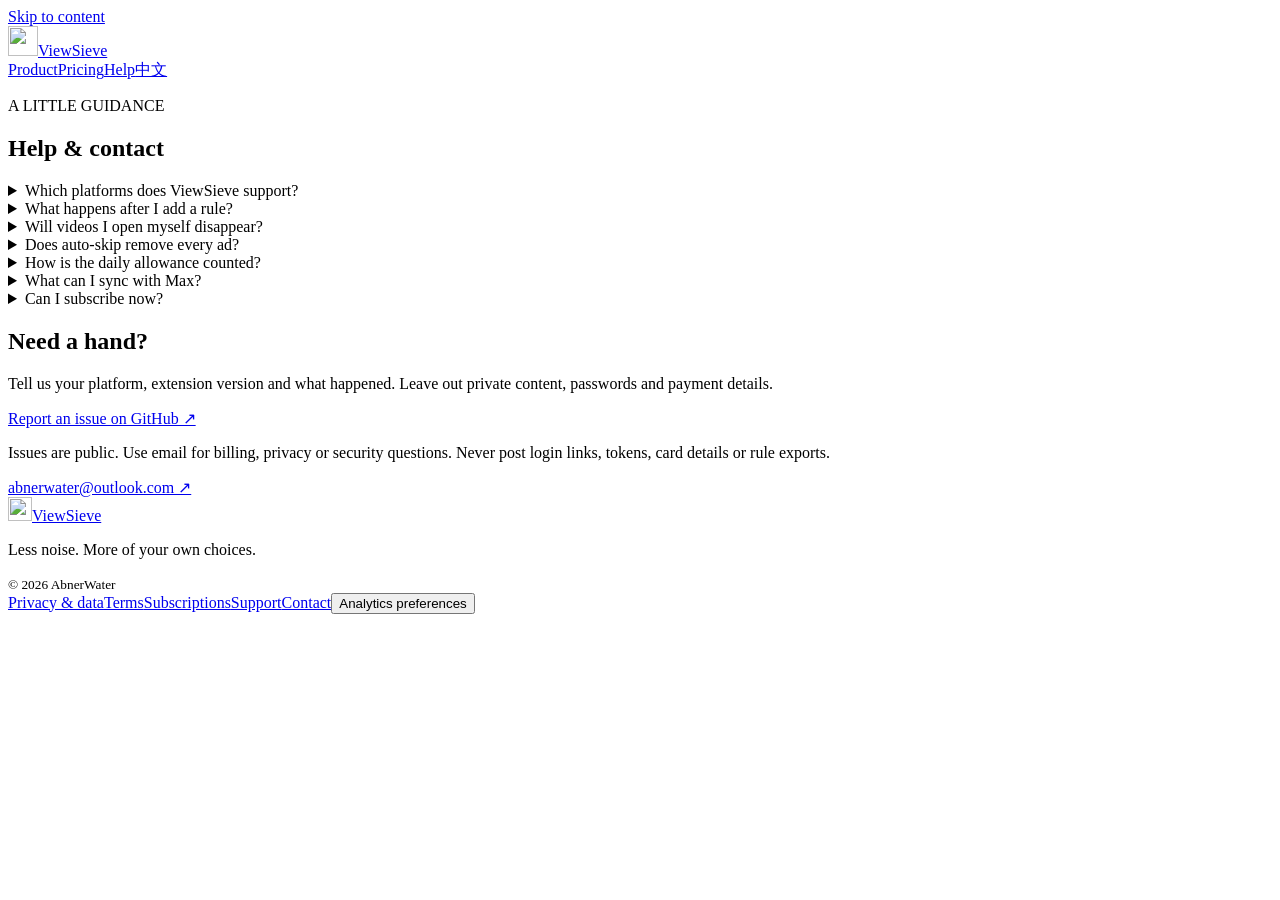
==== help/index.html @ 7a8e50fe "feat(site): enable consented GA analytics Source: 61bdc7e928b839164f381e8d19a9290a8a9065aa. Static-o" ====
<!DOCTYPE html><html lang="en"><head><meta charset="utf-8"><meta name="viewport" content="width=device-width"><title>Help &amp; contact — ViewSieve</title><meta name="description" content="Clean up YouTube, Instagram and TikTok. Add keywords, block authors and auto-skip eligible ads. Sync your settings with Chrome on Max."><meta name="color-scheme" content="light dark"><link rel="icon" type="image/png" sizes="32x32" href="/viewsieve-site/brand/favicon-32.png"><meta property="og:title" content="Help &amp; contact — ViewSieve"><meta property="og:description" content="Clean up YouTube, Instagram and TikTok. Add keywords, block authors and auto-skip eligible ads. Sync your settings with Chrome on Max."><meta property="og:type" content="website"><meta property="og:image" content="https://abnerwater.github.io/viewsieve-site/brand/social-1200x630.png"><meta property="og:image:width" content="1200"><meta property="og:image:height" content="630"><meta name="twitter:card" content="summary_large_image"><link rel="canonical" href="https://abnerwater.github.io/viewsieve-site/help/"><meta property="og:url" content="https://abnerwater.github.io/viewsieve-site/help/"><link rel="alternate" hreflang="en" href="https://abnerwater.github.io/viewsieve-site/help/"><link rel="alternate" hreflang="zh-CN" href="https://abnerwater.github.io/viewsieve-site/zh/help/"><link rel="stylesheet" href="/viewsieve-site/_astro/Layout.CH0F5gtR.css"></head><body data-page="help"><a class="skip-link" href="#main">Skip to content</a><header class="site-header wrap"><a class="brand" href="/viewsieve-site/" aria-label="ViewSieve"><img src="/viewsieve-site/brand/viewsieve.svg" width="30" height="30" alt="">ViewSieve</a><nav aria-label="Main navigation"><a href="/viewsieve-site/" data-analytics-position="header">Product</a><a href="/viewsieve-site/pricing/" data-analytics-event="pricing_open" data-analytics-position="header">Pricing</a><a href="/viewsieve-site/help/" data-analytics-position="header" aria-current="page">Help</a><a class="language" href="/viewsieve-site/zh/help/" lang="zh-CN">中文</a></nav></header><main id="main"><section class="section wrap reading"><p class="eyebrow">A LITTLE GUIDANCE</p><h1>Help &amp; contact</h1><div class="faq-list"><details><summary>Which platforms does ViewSieve support?</summary><p>YouTube, Instagram and TikTok in desktop Chrome. Each platform has its own content and interface controls. Enable only the platforms you want to use.</p></details><details><summary>What happens after I add a rule?</summary><p>Matching content disappears immediately. Quick additions offer a 3-second undo. Later matches stay out of view without reason cards. TikTok feeds skip matching items while retaining native navigation.</p></details><details><summary>Will videos I open myself disappear?</summary><p>Explicitly opened main content has viewing protection. Surrounding recommendations still follow your rules. Entering a generic feed or moving to another item does not grant that protection.</p></details><details><summary>Does auto-skip remove every ad?</summary><p>No. It uses the native YouTube Skip button when available. Unskippable ads, spoken sponsorships and server-stitched ads are not covered. Dedicated promotional labels are used for content filtering, not brand names or shopping words alone.</p></details><details><summary>How is the daily allowance counted?</summary><p>Successful content cleanup and YouTube ad auto-skips share one allowance across the three platforms in this Chrome profile. It resets each local calendar day. Failed actions do not count. Once exhausted, new cleanup stops; native browsing and manual ad skipping remain available.</p></details><details><summary>What can I sync with Max?</summary><p>Platform settings, layout, keywords, author lists, rule states and order. Sync is off by default and requires consent, the same Chrome sync account and extension ID. The budget is 80 KiB. Permissions, pause, daily usage and payment credentials stay local. Conflicts require your choice.</p></details><details><summary>Can I subscribe now?</summary><p>For live payments, use Plan &amp; usage in the store-installed ViewSieve extension to subscribe through ExtPay / Stripe. This website does not take payments. Free includes limited content cleanup; Pro and Max add interface cleanup, and Max adds optional Chrome configuration sync. The Chrome Web Store listing is being prepared. Loading an unpacked local copy uses ExtPay test payments, not live billing.</p></details></div><div class="help-contact"><h2>Need a hand?</h2><p>Tell us your platform, extension version and what happened. Leave out private content, passwords and payment details.</p><a class="button primary" data-analytics-event="support_click" data-analytics-position="help" href="https://github.com/AbnerWater/viewsieve-site/issues/new/choose" target="_blank" rel="noopener noreferrer">Report an issue on GitHub ↗</a><p>Issues are public. Use email for billing, privacy or security questions. Never post login links, tokens, card details or rule exports.</p><a class="button secondary" href="mailto:abnerwater@outlook.com">abnerwater@outlook.com ↗</a></div></section></main><footer class="site-footer wrap"><div><a class="brand" href="/viewsieve-site/"><img src="/viewsieve-site/brand/viewsieve.svg" width="24" height="24" alt="">ViewSieve</a><p>Less noise. More of your own choices.</p><small>© 2026 AbnerWater</small></div><nav aria-label="Footer navigation"><a href="/viewsieve-site/privacy/">Privacy &amp; data</a><a href="/viewsieve-site/terms/">Terms</a><a href="/viewsieve-site/refunds/">Subscriptions</a><a data-analytics-event="support_click" data-analytics-position="footer" href="https://github.com/AbnerWater/viewsieve-site/issues" target="_blank" rel="noopener noreferrer">Support</a><a href="mailto:abnerwater@outlook.com">Contact</a><button class="text-link" type="button" data-analytics-preferences aria-controls="analytics-consent">Analytics preferences</button></nav></footer><aside id="analytics-consent" class="analytics-consent" role="region" tabindex="-1" aria-labelledby="analytics-consent-title" hidden data-analytics-consent data-analytics-enabled="true" data-storage-error="Your choice could not be saved. Analytics stays off on this page. Check your browser storage settings."><div><h2 id="analytics-consent-title">Help us understand website visits</h2><p>With your permission, Google Analytics measures website visits, sources and interactions. It does not read extension rules or browsing content, or enable personalized ads.<a href="/viewsieve-site/privacy/">Privacy details</a></p><p data-consent-pending hidden>Website analytics is not enabled yet. No data is currently sent to Google Analytics.</p><p role="status" data-consent-message></p></div><div class="consent-actions"><button class="button secondary" type="button" data-consent-allow>Allow analytics</button><button class="button secondary" type="button" data-consent-deny>Reject</button><button class="text-link" type="button" data-consent-close hidden>Close</button></div></aside><script type="module" src="/viewsieve-site/_astro/AnalyticsConsent.astro_astro_type_script_index_0_lang.BPC5AMRQ.js"></script></body></html>
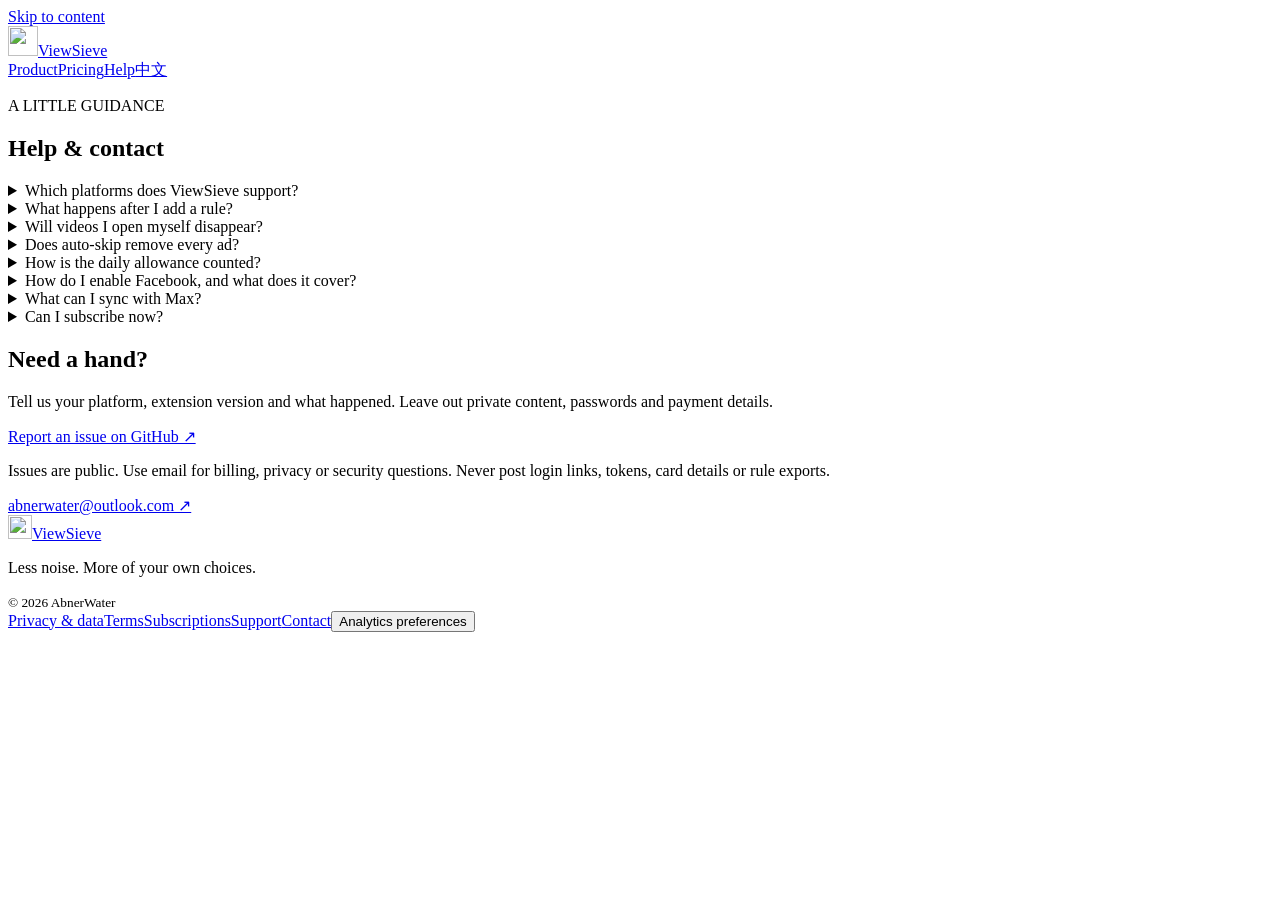
==== commit 7174888e: "feat: showcase Facebook cleanup on bilingual website Publish reviewed static pages, four-platform de" ====
--- a/help/index.html
+++ b/help/index.html
@@ -1 +1 @@
-<!DOCTYPE html><html lang="en"><head><meta charset="utf-8"><meta name="viewport" content="width=device-width"><title>Help &amp; contact — ViewSieve</title><meta name="description" content="Clean up YouTube, Instagram and TikTok. Add keywords, block authors and auto-skip eligible ads. Sync your settings with Chrome on Max."><meta name="color-scheme" content="light dark"><link rel="icon" type="image/png" sizes="32x32" href="/viewsieve-site/brand/favicon-32.png"><meta property="og:title" content="Help &amp; contact — ViewSieve"><meta property="og:description" content="Clean up YouTube, Instagram and TikTok. Add keywords, block authors and auto-skip eligible ads. Sync your settings with Chrome on Max."><meta property="og:type" content="website"><meta property="og:image" content="https://abnerwater.github.io/viewsieve-site/brand/social-1200x630.png"><meta property="og:image:width" content="1200"><meta property="og:image:height" content="630"><meta name="twitter:card" content="summary_large_image"><link rel="canonical" href="https://abnerwater.github.io/viewsieve-site/help/"><meta property="og:url" content="https://abnerwater.github.io/viewsieve-site/help/"><link rel="alternate" hreflang="en" href="https://abnerwater.github.io/viewsieve-site/help/"><link rel="alternate" hreflang="zh-CN" href="https://abnerwater.github.io/viewsieve-site/zh/help/"><link rel="stylesheet" href="/viewsieve-site/_astro/Layout.CH0F5gtR.css"></head><body data-page="help"><a class="skip-link" href="#main">Skip to content</a><header class="site-header wrap"><a class="brand" href="/viewsieve-site/" aria-label="ViewSieve"><img src="/viewsieve-site/brand/viewsieve.svg" width="30" height="30" alt="">ViewSieve</a><nav aria-label="Main navigation"><a href="/viewsieve-site/" data-analytics-position="header">Product</a><a href="/viewsieve-site/pricing/" data-analytics-event="pricing_open" data-analytics-position="header">Pricing</a><a href="/viewsieve-site/help/" data-analytics-position="header" aria-current="page">Help</a><a class="language" href="/viewsieve-site/zh/help/" lang="zh-CN">中文</a></nav></header><main id="main"><section class="section wrap reading"><p class="eyebrow">A LITTLE GUIDANCE</p><h1>Help &amp; contact</h1><div class="faq-list"><details><summary>Which platforms does ViewSieve support?</summary><p>YouTube, Instagram and TikTok in desktop Chrome. Each platform has its own content and interface controls. Enable only the platforms you want to use.</p></details><details><summary>What happens after I add a rule?</summary><p>Matching content disappears immediately. Quick additions offer a 3-second undo. Later matches stay out of view without reason cards. TikTok feeds skip matching items while retaining native navigation.</p></details><details><summary>Will videos I open myself disappear?</summary><p>Explicitly opened main content has viewing protection. Surrounding recommendations still follow your rules. Entering a generic feed or moving to another item does not grant that protection.</p></details><details><summary>Does auto-skip remove every ad?</summary><p>No. It uses the native YouTube Skip button when available. Unskippable ads, spoken sponsorships and server-stitched ads are not covered. Dedicated promotional labels are used for content filtering, not brand names or shopping words alone.</p></details><details><summary>How is the daily allowance counted?</summary><p>Successful content cleanup and YouTube ad auto-skips share one allowance across the three platforms in this Chrome profile. It resets each local calendar day. Failed actions do not count. Once exhausted, new cleanup stops; native browsing and manual ad skipping remain available.</p></details><details><summary>What can I sync with Max?</summary><p>Platform settings, layout, keywords, author lists, rule states and order. Sync is off by default and requires consent, the same Chrome sync account and extension ID. The budget is 80 KiB. Permissions, pause, daily usage and payment credentials stay local. Conflicts require your choice.</p></details><details><summary>Can I subscribe now?</summary><p>For live payments, use Plan &amp; usage in the store-installed ViewSieve extension to subscribe through ExtPay / Stripe. This website does not take payments. Free includes limited content cleanup; Pro and Max add interface cleanup, and Max adds optional Chrome configuration sync. The Chrome Web Store listing is being prepared. Loading an unpacked local copy uses ExtPay test payments, not live billing.</p></details></div><div class="help-contact"><h2>Need a hand?</h2><p>Tell us your platform, extension version and what happened. Leave out private content, passwords and payment details.</p><a class="button primary" data-analytics-event="support_click" data-analytics-position="help" href="https://github.com/AbnerWater/viewsieve-site/issues/new/choose" target="_blank" rel="noopener noreferrer">Report an issue on GitHub ↗</a><p>Issues are public. Use email for billing, privacy or security questions. Never post login links, tokens, card details or rule exports.</p><a class="button secondary" href="mailto:abnerwater@outlook.com">abnerwater@outlook.com ↗</a></div></section></main><footer class="site-footer wrap"><div><a class="brand" href="/viewsieve-site/"><img src="/viewsieve-site/brand/viewsieve.svg" width="24" height="24" alt="">ViewSieve</a><p>Less noise. More of your own choices.</p><small>© 2026 AbnerWater</small></div><nav aria-label="Footer navigation"><a href="/viewsieve-site/privacy/">Privacy &amp; data</a><a href="/viewsieve-site/terms/">Terms</a><a href="/viewsieve-site/refunds/">Subscriptions</a><a data-analytics-event="support_click" data-analytics-position="footer" href="https://github.com/AbnerWater/viewsieve-site/issues" target="_blank" rel="noopener noreferrer">Support</a><a href="mailto:abnerwater@outlook.com">Contact</a><button class="text-link" type="button" data-analytics-preferences aria-controls="analytics-consent">Analytics preferences</button></nav></footer><aside id="analytics-consent" class="analytics-consent" role="region" tabindex="-1" aria-labelledby="analytics-consent-title" hidden data-analytics-consent data-analytics-enabled="true" data-storage-error="Your choice could not be saved. Analytics stays off on this page. Check your browser storage settings."><div><h2 id="analytics-consent-title">Help us understand website visits</h2><p>With your permission, Google Analytics measures website visits, sources and interactions. It does not read extension rules or browsing content, or enable personalized ads.<a href="/viewsieve-site/privacy/">Privacy details</a></p><p data-consent-pending hidden>Website analytics is not enabled yet. No data is currently sent to Google Analytics.</p><p role="status" data-consent-message></p></div><div class="consent-actions"><button class="button secondary" type="button" data-consent-allow>Allow analytics</button><button class="button secondary" type="button" data-consent-deny>Reject</button><button class="text-link" type="button" data-consent-close hidden>Close</button></div></aside><script type="module" src="/viewsieve-site/_astro/AnalyticsConsent.astro_astro_type_script_index_0_lang.BPC5AMRQ.js"></script></body></html>+<!DOCTYPE html><html lang="en"><head><meta charset="utf-8"><meta name="viewport" content="width=device-width"><title>Help &amp; contact — ViewSieve</title><meta name="description" content="Filter YouTube, Facebook, Instagram and TikTok by keyword or creator. Organize Facebook Home, auto-skip skippable YouTube ads and sync settings with Max."><meta name="color-scheme" content="light dark"><link rel="icon" type="image/png" sizes="32x32" href="/viewsieve-site/brand/favicon-32.png"><meta property="og:title" content="Help &amp; contact — ViewSieve"><meta property="og:description" content="Filter YouTube, Facebook, Instagram and TikTok by keyword or creator. Organize Facebook Home, auto-skip skippable YouTube ads and sync settings with Max."><meta property="og:type" content="website"><meta property="og:image" content="https://abnerwater.github.io/viewsieve-site/brand/social-1200x630.png"><meta property="og:image:width" content="1200"><meta property="og:image:height" content="630"><meta name="twitter:card" content="summary_large_image"><link rel="canonical" href="https://abnerwater.github.io/viewsieve-site/help/"><meta property="og:url" content="https://abnerwater.github.io/viewsieve-site/help/"><link rel="alternate" hreflang="en" href="https://abnerwater.github.io/viewsieve-site/help/"><link rel="alternate" hreflang="zh-CN" href="https://abnerwater.github.io/viewsieve-site/zh/help/"><link rel="stylesheet" href="/viewsieve-site/_astro/Layout.Cl3Gk_3E.css"><link rel="stylesheet" href="/viewsieve-site/_astro/_..BULQltNF.css"></head><body data-page="help"><a class="skip-link" href="#main">Skip to content</a><header class="site-header wrap"><a class="brand" href="/viewsieve-site/" aria-label="ViewSieve"><img src="/viewsieve-site/brand/viewsieve.svg" width="30" height="30" alt="">ViewSieve</a><nav aria-label="Main navigation"><a href="/viewsieve-site/" data-analytics-position="header">Product</a><a href="/viewsieve-site/pricing/" data-analytics-event="pricing_open" data-analytics-position="header">Pricing</a><a href="/viewsieve-site/help/" data-analytics-position="header" aria-current="page">Help</a><a class="language" href="/viewsieve-site/zh/help/" lang="zh-CN">中文</a></nav></header><main id="main"><section class="section wrap reading"><p class="eyebrow">A LITTLE GUIDANCE</p><h1>Help &amp; contact</h1><div class="faq-list"><details><summary>Which platforms does ViewSieve support?</summary><p>YouTube, Facebook, Instagram and TikTok in desktop Chrome. Each platform has its own content and interface controls. Enable only the platforms you want to use.</p></details><details><summary>What happens after I add a rule?</summary><p>Matching content disappears immediately. Quick additions offer a 3-second undo. Later matches stay out of view without reason cards. TikTok feeds skip matching items while retaining native navigation.</p></details><details><summary>Will videos I open myself disappear?</summary><p>Explicitly opened main content has viewing protection. Surrounding recommendations still follow your rules. Entering a generic feed or moving to another item does not grant that protection.</p></details><details><summary>Does auto-skip remove every ad?</summary><p>No. It uses the native YouTube Skip button when available. Unskippable ads, spoken sponsorships and server-stitched ads are not covered. Dedicated promotional labels are used for content filtering, not brand names or shopping words alone.</p></details><details><summary>How is the daily allowance counted?</summary><p>Successful content cleanup and YouTube ad auto-skips share one allowance across the four platforms in this Chrome profile. It resets each local calendar day. Failed actions do not count. Once exhausted, new cleanup stops; native browsing and manual ad skipping remain available.</p></details><details><summary>How do I enable Facebook, and what does it cover?</summary><p>Open detailed settings, select Facebook, enable it and grant website access. Content cleanup covers desktop Home and Reels. Pro / Max add Home modules, left-sidebar choices and grid layout. Friends and Groups only retain selected global navigation hiding. Group posts, profiles, search, Stories, Messenger, comments and Facebook player ad skipping are not supported. Sync does not grant website permissions on another device.</p></details><details><summary>What can I sync with Max?</summary><p>Platform settings, layout, keywords, author lists, rule states and order. Sync is off by default and requires consent, the same Chrome sync account and extension ID. The budget is 80 KiB. Permissions, pause, daily usage and payment credentials stay local. Conflicts require your choice.</p></details><details><summary>Can I subscribe now?</summary><p>For live payments, use Plan &amp; usage in the store-installed ViewSieve extension to subscribe through ExtPay / Stripe. This website does not take payments. Free includes limited content cleanup; Pro and Max add interface cleanup, and Max adds optional Chrome configuration sync. ViewSieve is available in the Chrome Web Store. Loading an unpacked local copy uses ExtPay test payments, not live billing.</p></details></div><div class="help-contact"><h2>Need a hand?</h2><p>Tell us your platform, extension version and what happened. Leave out private content, passwords and payment details.</p><a class="button primary" data-analytics-event="support_click" data-analytics-position="help" href="https://github.com/AbnerWater/viewsieve-site/issues/new/choose" target="_blank" rel="noopener noreferrer">Report an issue on GitHub ↗</a><p>Issues are public. Use email for billing, privacy or security questions. Never post login links, tokens, card details or rule exports.</p><a class="button secondary" href="mailto:abnerwater@outlook.com">abnerwater@outlook.com ↗</a></div></section></main><footer class="site-footer wrap"><div><a class="brand" href="/viewsieve-site/"><img src="/viewsieve-site/brand/viewsieve.svg" width="24" height="24" alt="">ViewSieve</a><p>Less noise. More of your own choices.</p><small>© 2026 AbnerWater</small></div><nav aria-label="Footer navigation"><a href="/viewsieve-site/privacy/">Privacy &amp; data</a><a href="/viewsieve-site/terms/">Terms</a><a href="/viewsieve-site/refunds/">Subscriptions</a><a data-analytics-event="support_click" data-analytics-position="footer" href="https://github.com/AbnerWater/viewsieve-site/issues" target="_blank" rel="noopener noreferrer">Support</a><a href="mailto:abnerwater@outlook.com">Contact</a><button class="text-link" type="button" data-analytics-preferences aria-controls="analytics-consent">Analytics preferences</button></nav></footer><aside id="analytics-consent" class="analytics-consent" role="region" tabindex="-1" aria-labelledby="analytics-consent-title" hidden data-analytics-consent data-analytics-enabled="true" data-storage-error="Your choice could not be saved. Analytics stays off on this page. Check your browser storage settings."><div><h2 id="analytics-consent-title">Help us understand website visits</h2><p>With your permission, Google Analytics and Google Ads measure website visits, sources, interactions and ad performance. They do not read extension rules or browsing content, or enable personalized ads.<a href="/viewsieve-site/privacy/">Privacy details</a></p><p data-consent-pending hidden>Website analytics is not enabled yet. No data is currently sent to Google Analytics or Google Ads.</p><p role="status" data-consent-message></p></div><div class="consent-actions"><button class="button secondary" type="button" data-consent-allow>Allow analytics</button><button class="button secondary" type="button" data-consent-deny>Reject</button><button class="text-link" type="button" data-consent-close hidden>Close</button></div></aside><script type="module" src="/viewsieve-site/_astro/AnalyticsConsent.astro_astro_type_script_index_0_lang.kr3AXnuD.js"></script></body></html>
